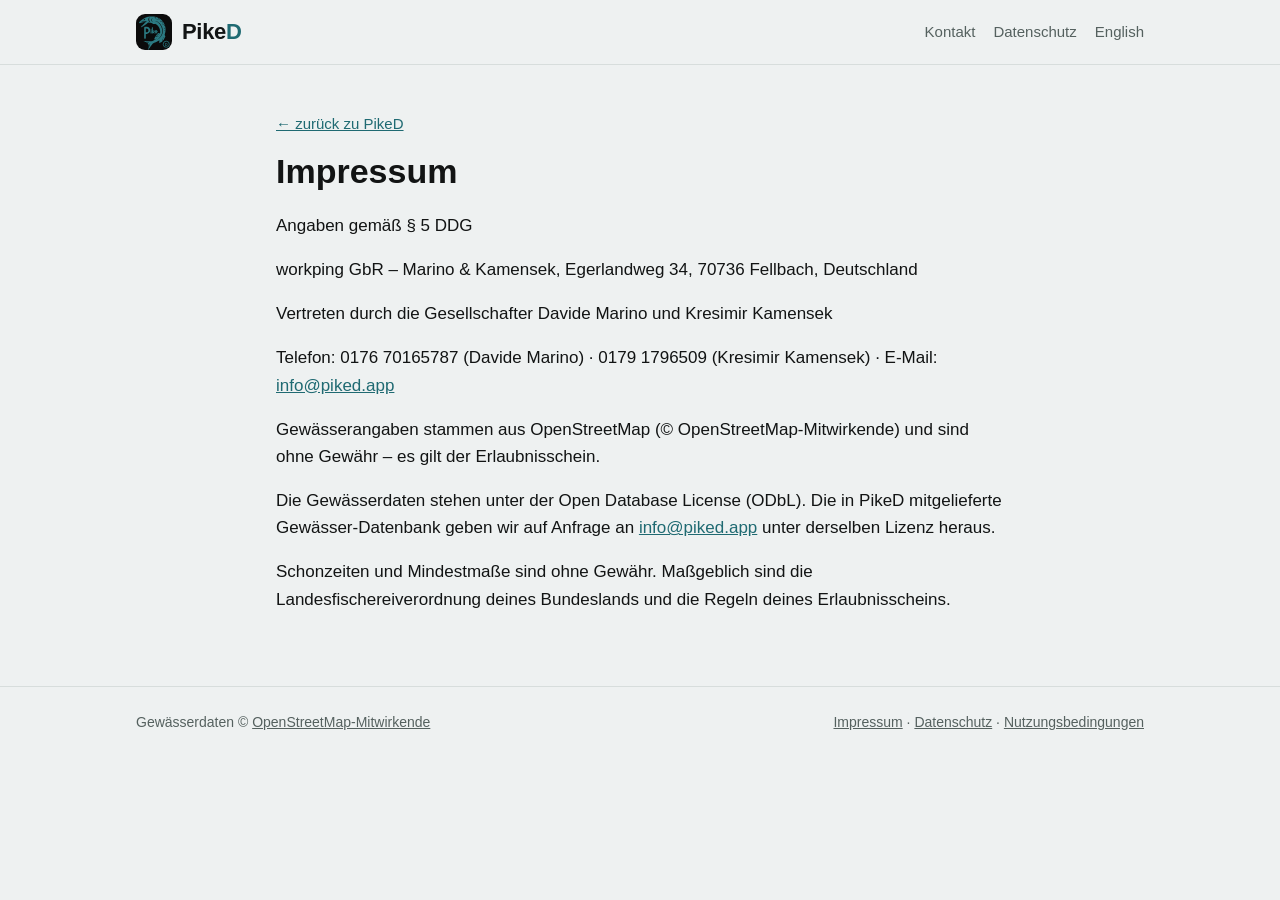
==== impressum.html @ d9c08162 "PikeD-Webseite: Startseite, Impressum, Datenschutz, Nutzungsbedingungen (DE/EN) Co-Authored-By: Clau" ====
<!DOCTYPE html>
<html lang="de">
<head>
  <meta charset="utf-8">
  <meta name="viewport" content="width=device-width, initial-scale=1">
  <title>Impressum – PikeD</title>
  <meta name="description" content="Impressum">
  <meta name="robots" content="noindex">
  <meta name="theme-color" content="#0b0b0b">
  <link rel="icon" href="logo.svg" type="image/svg+xml">
  <link rel="apple-touch-icon" href="apple-touch-icon.png">
  <link rel="stylesheet" href="stil.css">
</head>
<body>
  <header class="leiste">
    <div class="breite">
      <a class="marke" href="index.html"><img src="logo.svg" alt="" width="36" height="36"><span>Pike<span class="d">D</span></span></a>
      <nav>
        <a href="index.html#kontakt">Kontakt</a>
        <a href="datenschutz.html">Datenschutz</a>
        <a href="en/imprint.html" lang="en">English</a>
      </nav>
    </div>
  </header>
  <main class="text">
    <p class="zurueck"><a href="index.html">← zurück zu PikeD</a></p>
    <h1>Impressum</h1>
    <p>Angaben gemäß § 5 DDG</p>
    <p>workping GbR – Marino &amp; Kamensek, Egerlandweg 34, 70736 Fellbach, Deutschland</p>
    <p>Vertreten durch die Gesellschafter Davide Marino und Kresimir Kamensek</p>
    <p>Telefon: 0176 70165787 (Davide Marino) · 0179 1796509 (Kresimir Kamensek) · E-Mail: <a href="mailto:info@piked.app">info@piked.app</a></p>
    <p>Gewässerangaben stammen aus OpenStreetMap (© OpenStreetMap-Mitwirkende) und sind ohne Gewähr – es gilt der Erlaubnisschein.</p>
    <p>Die Gewässerdaten stehen unter der Open Database License (ODbL). Die in PikeD mitgelieferte Gewässer-Datenbank geben wir auf Anfrage an <a href="mailto:info@piked.app">info@piked.app</a> unter derselben Lizenz heraus.</p>
    <p>Schonzeiten und Mindestmaße sind ohne Gewähr. Maßgeblich sind die Landesfischereiverordnung deines Bundeslands und die Regeln deines Erlaubnisscheins.</p>

  </main>
  <footer>
    <div class="breite">
      <span>Gewässerdaten © <a href="https://www.openstreetmap.org/copyright">OpenStreetMap-Mitwirkende</a></span>
      <span><a href="impressum.html">Impressum</a> · <a href="datenschutz.html">Datenschutz</a> · <a href="nutzungsbedingungen.html">Nutzungsbedingungen</a></span>
    </div>
  </footer>
</body>
</html>
---- stil.css ----
/* PikeD-Webseite – Farben wie in der App (src/theme/farben.ts): dunkel mit Petrol, hell als Gegenstück */
:root {
  --hintergrund: #0b0b0b;
  --flaeche: #1a1a1a;
  --text: #f2f2f2;
  --nebentext: #a3adab;
  --akzent: #2b7a82;
  --akzent-hell: #4fa6ae;
  --rand: #2a2f2f;
  --breite: 1040px;
  color-scheme: dark;
}
@media (prefers-color-scheme: light) {
  :root {
    --hintergrund: #eef1f1;
    --flaeche: #ffffff;
    --text: #121414;
    --nebentext: #55615f;
    --akzent: #1f6a72;
    --akzent-hell: #1f6a72;
    --rand: #d7dddc;
    color-scheme: light;
  }
}

* { box-sizing: border-box; }
html { -webkit-text-size-adjust: 100%; }
body {
  margin: 0;
  background: var(--hintergrund);
  color: var(--text);
  font: 17px/1.6 -apple-system, BlinkMacSystemFont, "Segoe UI", Roboto, Helvetica, Arial, sans-serif;
}
a { color: var(--akzent-hell); }
img { max-width: 100%; height: auto; }

.breite { max-width: var(--breite); margin: 0 auto; padding: 0 16px; }

/* Kopfleiste */
.leiste { border-bottom: 1px solid var(--rand); }
.leiste .breite { display: flex; align-items: center; justify-content: space-between; gap: 12px; min-height: 64px; flex-wrap: wrap; }
.marke { display: flex; align-items: center; gap: 10px; color: var(--text); text-decoration: none; font-weight: 800; font-size: 22px; letter-spacing: -0.3px; }
.marke img { border-radius: 9px; }
.marke .d { color: var(--akzent-hell); }
.leiste nav { display: flex; flex-wrap: wrap; gap: 6px 18px; align-items: center; font-size: 15px; }
.leiste nav a { color: var(--nebentext); text-decoration: none; }
.leiste nav a:hover { color: var(--text); }

/* Startseite */
.held { padding: 64px 0 40px; display: grid; grid-template-columns: 1.3fr 1fr; gap: 40px; align-items: center; }
.held h1 { font-size: clamp(34px, 6vw, 54px); line-height: 1.08; margin: 0 0 18px; letter-spacing: -1px; text-wrap: balance; }
.held h1 span { color: var(--akzent-hell); }
.held p { font-size: 19px; color: var(--nebentext); margin: 0 0 24px; max-width: 34em; }
.held .bild { justify-self: center; }
.held .bild img { width: min(320px, 70vw); border-radius: 22%; box-shadow: 0 24px 60px rgba(0, 0, 0, 0.35); }
.schild { display: inline-block; padding: 6px 12px; border-radius: 999px; background: var(--flaeche); border: 1px solid var(--rand); color: var(--nebentext); font-size: 14px; margin-bottom: 18px; }

.kacheln { display: grid; grid-template-columns: repeat(3, 1fr); gap: 16px; padding: 24px 0 56px; }
.kachel { background: var(--flaeche); border: 1px solid var(--rand); border-radius: 18px; padding: 22px; }
.kachel h2 { font-size: 19px; margin: 0 0 8px; }
.kachel p { margin: 0; color: var(--nebentext); font-size: 16px; }
.kachel { border-top: 3px solid var(--akzent); }

.abschnitt { padding: 8px 0 56px; }
.abschnitt h2 { font-size: 26px; margin: 0 0 10px; }
.abschnitt p { color: var(--nebentext); max-width: 40em; }

/* Rechtstexte */
main.text { max-width: 760px; margin: 0 auto; padding: 32px 16px 56px; }
main.text h1 { font-size: 34px; line-height: 1.2; margin: 8px 0 20px; }
main.text h2 { font-size: 21px; margin: 32px 0 8px; }
main.text p, main.text li { color: var(--text); overflow-wrap: anywhere; }
main.text .klein { color: var(--nebentext); font-size: 15px; }
.zurueck { font-size: 15px; }

/* Fußzeile */
footer { border-top: 1px solid var(--rand); padding: 24px 0 40px; color: var(--nebentext); font-size: 14px; }
footer .breite { display: flex; justify-content: space-between; gap: 12px; flex-wrap: wrap; }
footer a { color: var(--nebentext); }

@media (max-width: 760px) {
  .held { grid-template-columns: 1fr; padding-top: 40px; }
  .held .bild { order: -1; justify-self: start; }
  .held .bild img { width: 120px; }
  .kacheln { grid-template-columns: 1fr; }
  .leiste nav { gap: 14px; }
}
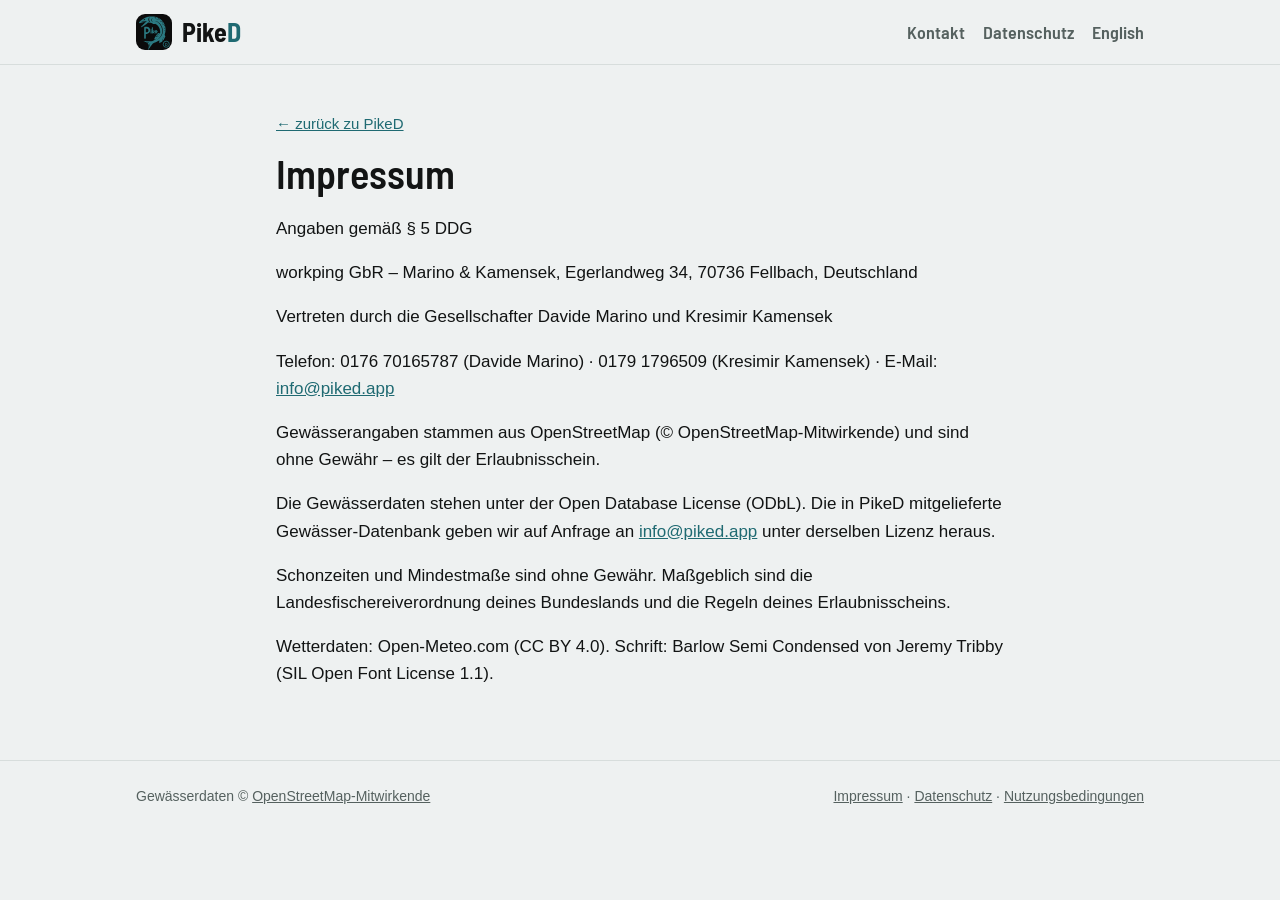
==== commit 8d093853: "Datenschutz und Impressum aus der App neu erzeugt (Prüfung 27.11.2026) Co-Authored-By: Claude Opus 5" ====
--- a/impressum.html
+++ b/impressum.html
@@ -32,6 +32,7 @@
     <p>Gewässerangaben stammen aus OpenStreetMap (© OpenStreetMap-Mitwirkende) und sind ohne Gewähr – es gilt der Erlaubnisschein.</p>
     <p>Die Gewässerdaten stehen unter der Open Database License (ODbL). Die in PikeD mitgelieferte Gewässer-Datenbank geben wir auf Anfrage an <a href="mailto:info@piked.app">info@piked.app</a> unter derselben Lizenz heraus.</p>
     <p>Schonzeiten und Mindestmaße sind ohne Gewähr. Maßgeblich sind die Landesfischereiverordnung deines Bundeslands und die Regeln deines Erlaubnisscheins.</p>
+    <p>Wetterdaten: Open-Meteo.com (CC BY 4.0). Schrift: Barlow Semi Condensed von Jeremy Tribby (SIL Open Font License 1.1).</p>
 
   </main>
   <footer>
--- a/stil.css
+++ b/stil.css
@@ -1,4 +1,8 @@
-/* PikeD-Webseite – Farben wie in der App (src/theme/farben.ts): dunkel mit Petrol, hell als Gegenstück */
+/* PikeD-Webseite – Farben wie in der App (src/theme/farben.ts): dunkel mit Petrol, hell als Gegenstück.
+   Marken-Schrift „Barlow Semi Condensed“ wie CarpD (freie Lizenz OFL, Dateien in schrift/) für Überschriften,
+   Marke, Navigation und Kachel-Titel; längere Texte in der Schrift des Geräts. Keine fremden Server. */
+@font-face { font-family: "Barlow Semi Condensed"; src: url("schrift/BarlowSemiCondensed-SemiBold.ttf") format("truetype"); font-weight: 600; font-display: swap; }
+@font-face { font-family: "Barlow Semi Condensed"; src: url("schrift/BarlowSemiCondensed-Bold.ttf") format("truetype"); font-weight: 700; font-display: swap; }
 :root {
   --hintergrund: #0b0b0b;
   --flaeche: #1a1a1a;
@@ -8,6 +12,7 @@
   --akzent-hell: #4fa6ae;
   --rand: #2a2f2f;
   --breite: 1040px;
+  --marke: "Barlow Semi Condensed", -apple-system, BlinkMacSystemFont, "Segoe UI", Roboto, sans-serif;
   color-scheme: dark;
 }
 @media (prefers-color-scheme: light) {
@@ -30,7 +35,9 @@
   background: var(--hintergrund);
   color: var(--text);
   font: 17px/1.6 -apple-system, BlinkMacSystemFont, "Segoe UI", Roboto, Helvetica, Arial, sans-serif;
+  -webkit-font-smoothing: antialiased;
 }
+h1, h2, h3 { font-family: var(--marke); font-weight: 600; letter-spacing: 0; }
 a { color: var(--akzent-hell); }
 img { max-width: 100%; height: auto; }
 
@@ -39,36 +46,36 @@
 /* Kopfleiste */
 .leiste { border-bottom: 1px solid var(--rand); }
 .leiste .breite { display: flex; align-items: center; justify-content: space-between; gap: 12px; min-height: 64px; flex-wrap: wrap; }
-.marke { display: flex; align-items: center; gap: 10px; color: var(--text); text-decoration: none; font-weight: 800; font-size: 22px; letter-spacing: -0.3px; }
+.marke { display: flex; align-items: center; gap: 10px; color: var(--text); text-decoration: none; font-family: var(--marke); font-weight: 700; font-size: 26px; }
 .marke img { border-radius: 9px; }
 .marke .d { color: var(--akzent-hell); }
-.leiste nav { display: flex; flex-wrap: wrap; gap: 6px 18px; align-items: center; font-size: 15px; }
+.leiste nav { display: flex; flex-wrap: wrap; gap: 6px 18px; align-items: center; font-family: var(--marke); font-weight: 600; font-size: 18px; }
 .leiste nav a { color: var(--nebentext); text-decoration: none; }
 .leiste nav a:hover { color: var(--text); }
 
 /* Startseite */
 .held { padding: 64px 0 40px; display: grid; grid-template-columns: 1.3fr 1fr; gap: 40px; align-items: center; }
-.held h1 { font-size: clamp(34px, 6vw, 54px); line-height: 1.08; margin: 0 0 18px; letter-spacing: -1px; text-wrap: balance; }
+.held h1 { font-size: clamp(40px, 7vw, 64px); line-height: 1.02; margin: 0 0 18px; font-weight: 700; text-wrap: balance; }
 .held h1 span { color: var(--akzent-hell); }
 .held p { font-size: 19px; color: var(--nebentext); margin: 0 0 24px; max-width: 34em; }
 .held .bild { justify-self: center; }
 .held .bild img { width: min(320px, 70vw); border-radius: 22%; box-shadow: 0 24px 60px rgba(0, 0, 0, 0.35); }
-.schild { display: inline-block; padding: 6px 12px; border-radius: 999px; background: var(--flaeche); border: 1px solid var(--rand); color: var(--nebentext); font-size: 14px; margin-bottom: 18px; }
+.schild { display: inline-block; padding: 6px 12px; border-radius: 999px; background: var(--flaeche); border: 1px solid var(--rand); color: var(--nebentext); font-family: var(--marke); font-weight: 600; font-size: 16px; letter-spacing: 0.3px; margin-bottom: 18px; }
 
 .kacheln { display: grid; grid-template-columns: repeat(3, 1fr); gap: 16px; padding: 24px 0 56px; }
 .kachel { background: var(--flaeche); border: 1px solid var(--rand); border-radius: 18px; padding: 22px; }
-.kachel h2 { font-size: 19px; margin: 0 0 8px; }
+.kachel h2 { font-size: 23px; line-height: 1.15; margin: 0 0 8px; }
 .kachel p { margin: 0; color: var(--nebentext); font-size: 16px; }
 .kachel { border-top: 3px solid var(--akzent); }
 
 .abschnitt { padding: 8px 0 56px; }
-.abschnitt h2 { font-size: 26px; margin: 0 0 10px; }
+.abschnitt h2 { font-size: 32px; margin: 0 0 10px; }
 .abschnitt p { color: var(--nebentext); max-width: 40em; }
 
 /* Rechtstexte */
 main.text { max-width: 760px; margin: 0 auto; padding: 32px 16px 56px; }
-main.text h1 { font-size: 34px; line-height: 1.2; margin: 8px 0 20px; }
-main.text h2 { font-size: 21px; margin: 32px 0 8px; }
+main.text h1 { font-size: 40px; line-height: 1.1; margin: 8px 0 20px; }
+main.text h2 { font-size: 24px; line-height: 1.2; margin: 32px 0 8px; }
 main.text p, main.text li { color: var(--text); overflow-wrap: anywhere; }
 main.text .klein { color: var(--nebentext); font-size: 15px; }
 .zurueck { font-size: 15px; }
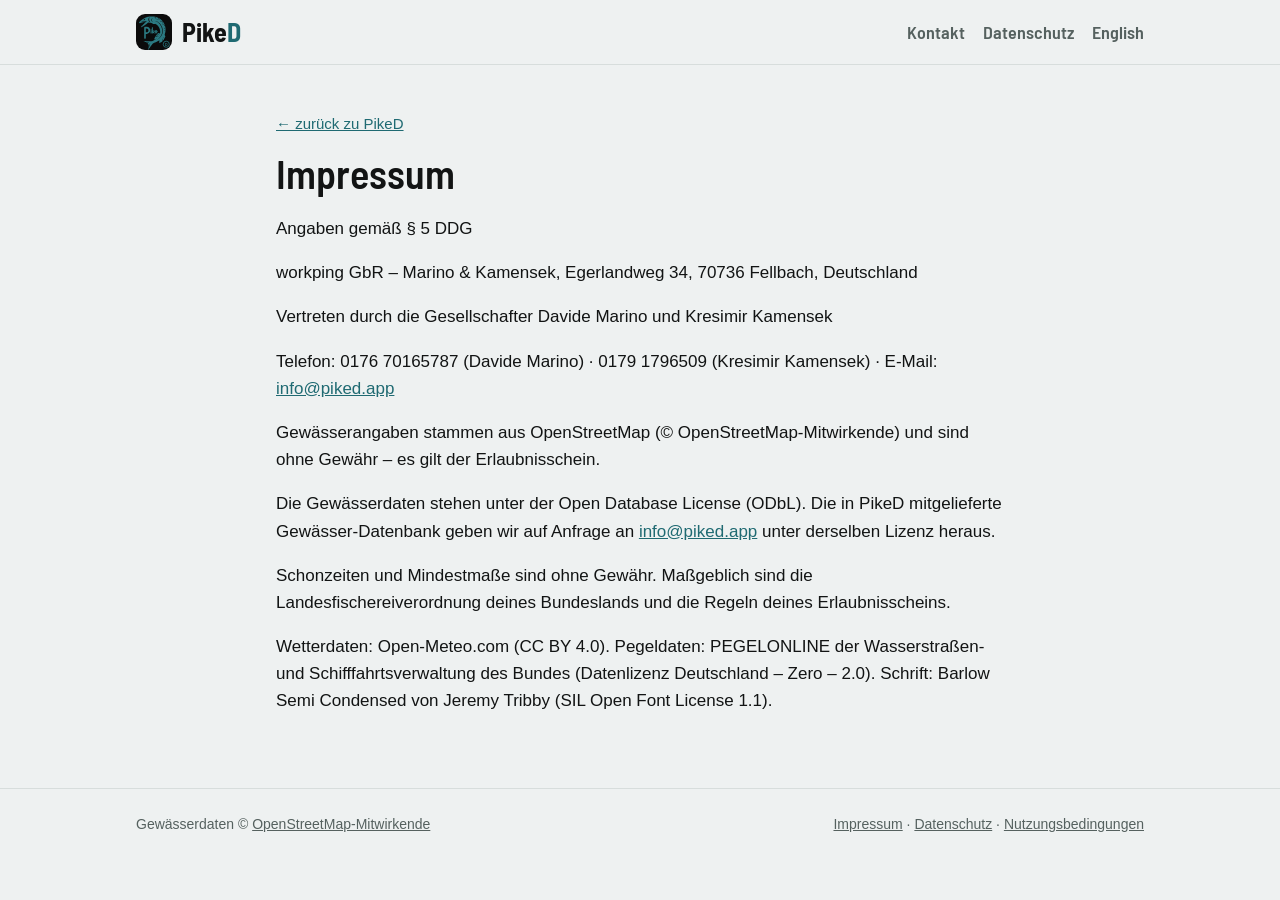
==== commit 7e3dc396: "Datenschutz/Impressum: PEGELONLINE Co-Authored-By: Claude Opus 5.5 <noreply@anthropic.com>" ====
--- a/impressum.html
+++ b/impressum.html
@@ -32,7 +32,7 @@
     <p>Gewässerangaben stammen aus OpenStreetMap (© OpenStreetMap-Mitwirkende) und sind ohne Gewähr – es gilt der Erlaubnisschein.</p>
     <p>Die Gewässerdaten stehen unter der Open Database License (ODbL). Die in PikeD mitgelieferte Gewässer-Datenbank geben wir auf Anfrage an <a href="mailto:info@piked.app">info@piked.app</a> unter derselben Lizenz heraus.</p>
     <p>Schonzeiten und Mindestmaße sind ohne Gewähr. Maßgeblich sind die Landesfischereiverordnung deines Bundeslands und die Regeln deines Erlaubnisscheins.</p>
-    <p>Wetterdaten: Open-Meteo.com (CC BY 4.0). Schrift: Barlow Semi Condensed von Jeremy Tribby (SIL Open Font License 1.1).</p>
+    <p>Wetterdaten: Open-Meteo.com (CC BY 4.0). Pegeldaten: PEGELONLINE der Wasserstraßen- und Schifffahrtsverwaltung des Bundes (Datenlizenz Deutschland – Zero – 2.0). Schrift: Barlow Semi Condensed von Jeremy Tribby (SIL Open Font License 1.1).</p>
 
   </main>
   <footer>
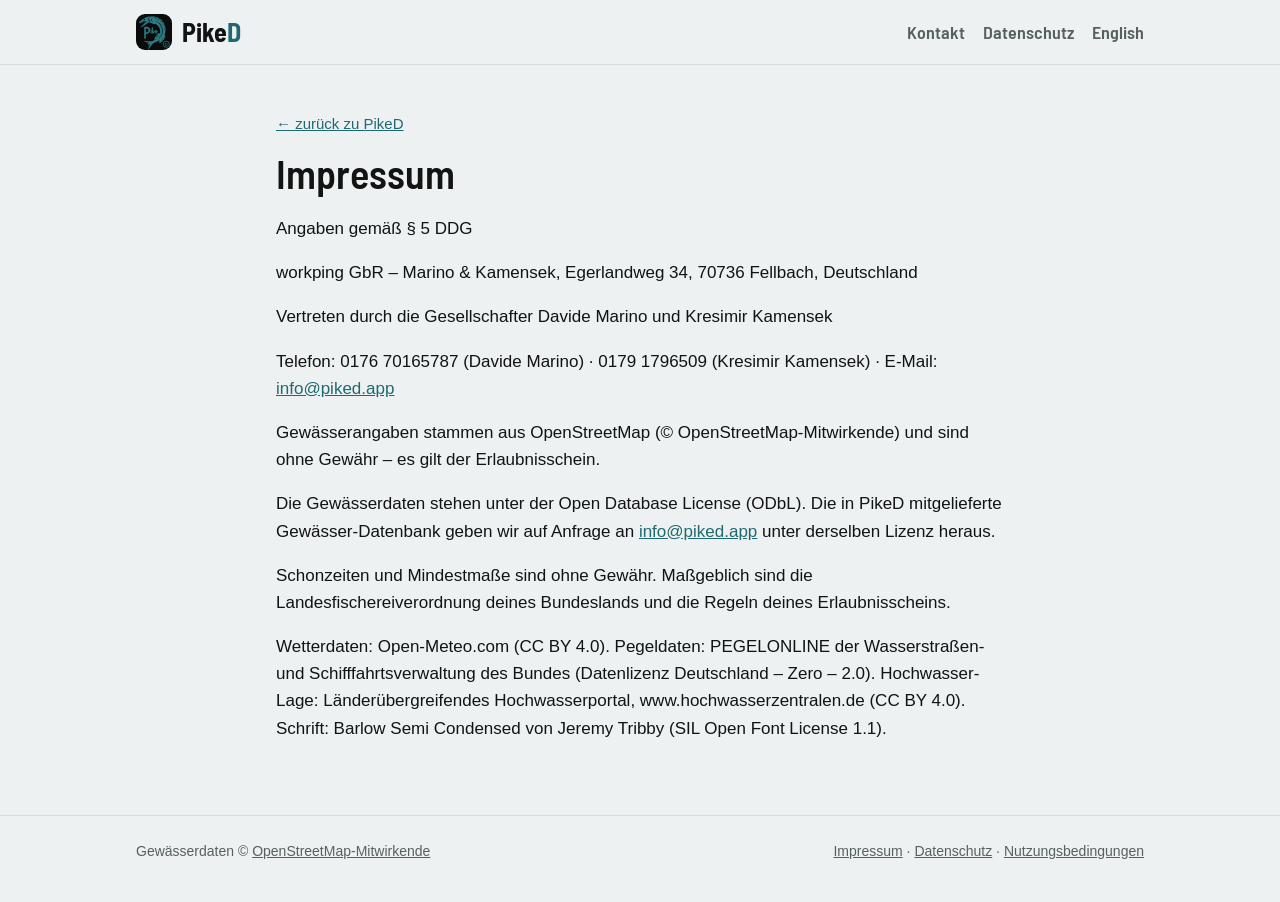
==== commit 8a6515e1: "Datenschutz/Impressum: Hochwasserportal Co-Authored-By: Claude Opus 5.5 <noreply@anthropic.com>" ====
--- a/impressum.html
+++ b/impressum.html
@@ -32,7 +32,7 @@
     <p>Gewässerangaben stammen aus OpenStreetMap (© OpenStreetMap-Mitwirkende) und sind ohne Gewähr – es gilt der Erlaubnisschein.</p>
     <p>Die Gewässerdaten stehen unter der Open Database License (ODbL). Die in PikeD mitgelieferte Gewässer-Datenbank geben wir auf Anfrage an <a href="mailto:info@piked.app">info@piked.app</a> unter derselben Lizenz heraus.</p>
     <p>Schonzeiten und Mindestmaße sind ohne Gewähr. Maßgeblich sind die Landesfischereiverordnung deines Bundeslands und die Regeln deines Erlaubnisscheins.</p>
-    <p>Wetterdaten: Open-Meteo.com (CC BY 4.0). Pegeldaten: PEGELONLINE der Wasserstraßen- und Schifffahrtsverwaltung des Bundes (Datenlizenz Deutschland – Zero – 2.0). Schrift: Barlow Semi Condensed von Jeremy Tribby (SIL Open Font License 1.1).</p>
+    <p>Wetterdaten: Open-Meteo.com (CC BY 4.0). Pegeldaten: PEGELONLINE der Wasserstraßen- und Schifffahrtsverwaltung des Bundes (Datenlizenz Deutschland – Zero – 2.0). Hochwasser-Lage: Länderübergreifendes Hochwasserportal, www.hochwasserzentralen.de (CC BY 4.0). Schrift: Barlow Semi Condensed von Jeremy Tribby (SIL Open Font License 1.1).</p>
 
   </main>
   <footer>
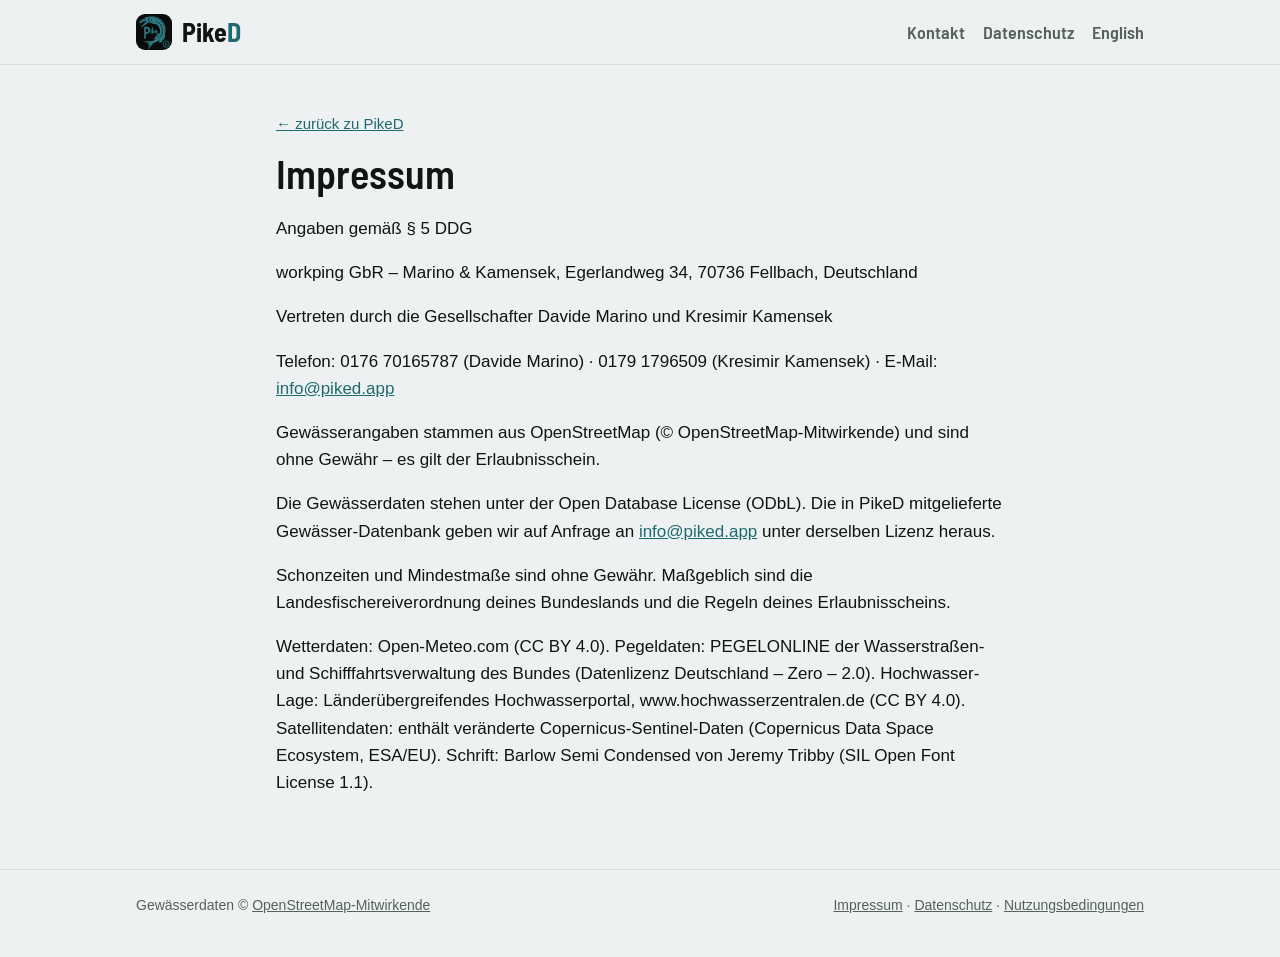
==== commit a0f92e77: "Datenschutz/Impressum: Satellitendaten (Copernicus) Co-Authored-By: Claude Opus 5.5 <noreply@anthrop" ====
--- a/impressum.html
+++ b/impressum.html
@@ -32,7 +32,7 @@
     <p>Gewässerangaben stammen aus OpenStreetMap (© OpenStreetMap-Mitwirkende) und sind ohne Gewähr – es gilt der Erlaubnisschein.</p>
     <p>Die Gewässerdaten stehen unter der Open Database License (ODbL). Die in PikeD mitgelieferte Gewässer-Datenbank geben wir auf Anfrage an <a href="mailto:info@piked.app">info@piked.app</a> unter derselben Lizenz heraus.</p>
     <p>Schonzeiten und Mindestmaße sind ohne Gewähr. Maßgeblich sind die Landesfischereiverordnung deines Bundeslands und die Regeln deines Erlaubnisscheins.</p>
-    <p>Wetterdaten: Open-Meteo.com (CC BY 4.0). Pegeldaten: PEGELONLINE der Wasserstraßen- und Schifffahrtsverwaltung des Bundes (Datenlizenz Deutschland – Zero – 2.0). Hochwasser-Lage: Länderübergreifendes Hochwasserportal, www.hochwasserzentralen.de (CC BY 4.0). Schrift: Barlow Semi Condensed von Jeremy Tribby (SIL Open Font License 1.1).</p>
+    <p>Wetterdaten: Open-Meteo.com (CC BY 4.0). Pegeldaten: PEGELONLINE der Wasserstraßen- und Schifffahrtsverwaltung des Bundes (Datenlizenz Deutschland – Zero – 2.0). Hochwasser-Lage: Länderübergreifendes Hochwasserportal, www.hochwasserzentralen.de (CC BY 4.0). Satellitendaten: enthält veränderte Copernicus-Sentinel-Daten (Copernicus Data Space Ecosystem, ESA/EU). Schrift: Barlow Semi Condensed von Jeremy Tribby (SIL Open Font License 1.1).</p>
 
   </main>
   <footer>
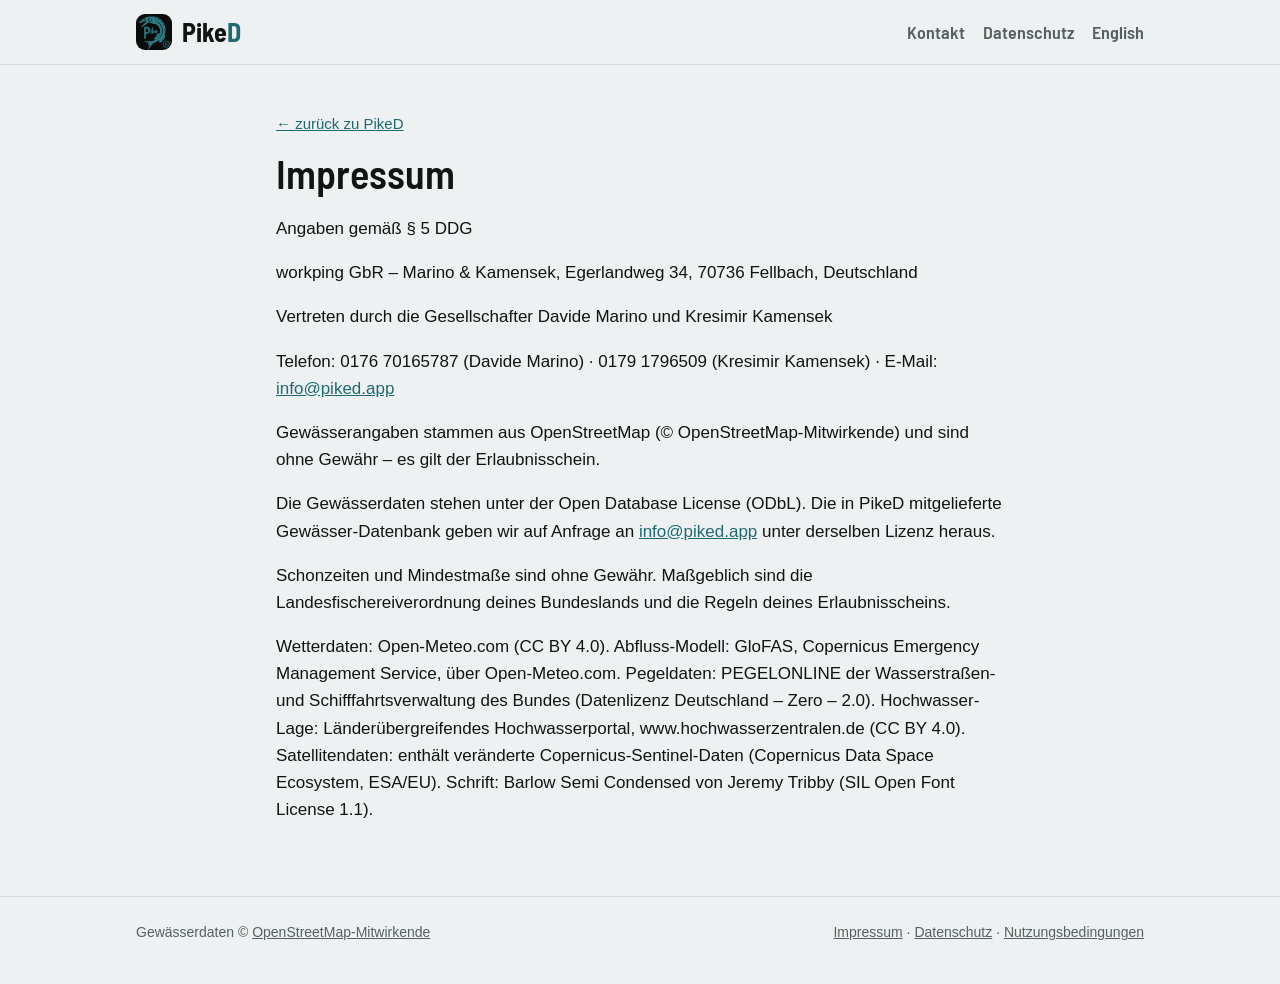
==== commit c7f3ace1: "Datenschutz: Strömung (Open-Meteo Flood API, GloFAS) Co-Authored-By: Claude Opus 5.5 <noreply@anthro" ====
--- a/impressum.html
+++ b/impressum.html
@@ -32,7 +32,7 @@
     <p>Gewässerangaben stammen aus OpenStreetMap (© OpenStreetMap-Mitwirkende) und sind ohne Gewähr – es gilt der Erlaubnisschein.</p>
     <p>Die Gewässerdaten stehen unter der Open Database License (ODbL). Die in PikeD mitgelieferte Gewässer-Datenbank geben wir auf Anfrage an <a href="mailto:info@piked.app">info@piked.app</a> unter derselben Lizenz heraus.</p>
     <p>Schonzeiten und Mindestmaße sind ohne Gewähr. Maßgeblich sind die Landesfischereiverordnung deines Bundeslands und die Regeln deines Erlaubnisscheins.</p>
-    <p>Wetterdaten: Open-Meteo.com (CC BY 4.0). Pegeldaten: PEGELONLINE der Wasserstraßen- und Schifffahrtsverwaltung des Bundes (Datenlizenz Deutschland – Zero – 2.0). Hochwasser-Lage: Länderübergreifendes Hochwasserportal, www.hochwasserzentralen.de (CC BY 4.0). Satellitendaten: enthält veränderte Copernicus-Sentinel-Daten (Copernicus Data Space Ecosystem, ESA/EU). Schrift: Barlow Semi Condensed von Jeremy Tribby (SIL Open Font License 1.1).</p>
+    <p>Wetterdaten: Open-Meteo.com (CC BY 4.0). Abfluss-Modell: GloFAS, Copernicus Emergency Management Service, über Open-Meteo.com. Pegeldaten: PEGELONLINE der Wasserstraßen- und Schifffahrtsverwaltung des Bundes (Datenlizenz Deutschland – Zero – 2.0). Hochwasser-Lage: Länderübergreifendes Hochwasserportal, www.hochwasserzentralen.de (CC BY 4.0). Satellitendaten: enthält veränderte Copernicus-Sentinel-Daten (Copernicus Data Space Ecosystem, ESA/EU). Schrift: Barlow Semi Condensed von Jeremy Tribby (SIL Open Font License 1.1).</p>
 
   </main>
   <footer>
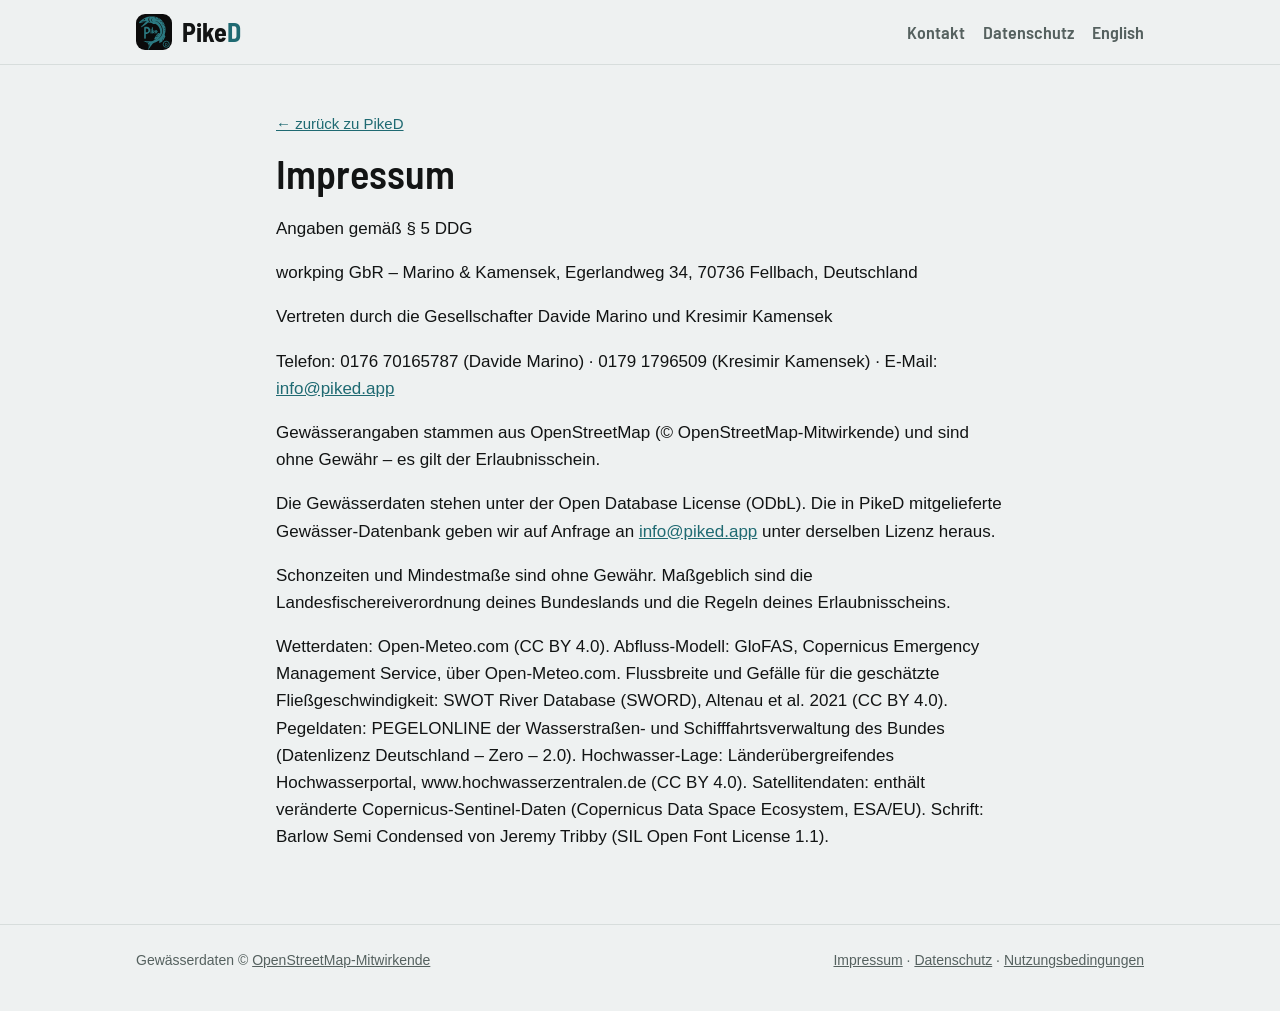
==== commit e2068f48: "Lizenzen: SWORD (Flussbreite und Gefälle, CC BY 4.0) Co-Authored-By: Claude Opus 5.5 <noreply@anthro" ====
--- a/impressum.html
+++ b/impressum.html
@@ -32,7 +32,7 @@
     <p>Gewässerangaben stammen aus OpenStreetMap (© OpenStreetMap-Mitwirkende) und sind ohne Gewähr – es gilt der Erlaubnisschein.</p>
     <p>Die Gewässerdaten stehen unter der Open Database License (ODbL). Die in PikeD mitgelieferte Gewässer-Datenbank geben wir auf Anfrage an <a href="mailto:info@piked.app">info@piked.app</a> unter derselben Lizenz heraus.</p>
     <p>Schonzeiten und Mindestmaße sind ohne Gewähr. Maßgeblich sind die Landesfischereiverordnung deines Bundeslands und die Regeln deines Erlaubnisscheins.</p>
-    <p>Wetterdaten: Open-Meteo.com (CC BY 4.0). Abfluss-Modell: GloFAS, Copernicus Emergency Management Service, über Open-Meteo.com. Pegeldaten: PEGELONLINE der Wasserstraßen- und Schifffahrtsverwaltung des Bundes (Datenlizenz Deutschland – Zero – 2.0). Hochwasser-Lage: Länderübergreifendes Hochwasserportal, www.hochwasserzentralen.de (CC BY 4.0). Satellitendaten: enthält veränderte Copernicus-Sentinel-Daten (Copernicus Data Space Ecosystem, ESA/EU). Schrift: Barlow Semi Condensed von Jeremy Tribby (SIL Open Font License 1.1).</p>
+    <p>Wetterdaten: Open-Meteo.com (CC BY 4.0). Abfluss-Modell: GloFAS, Copernicus Emergency Management Service, über Open-Meteo.com. Flussbreite und Gefälle für die geschätzte Fließgeschwindigkeit: SWOT River Database (SWORD), Altenau et al. 2021 (CC BY 4.0). Pegeldaten: PEGELONLINE der Wasserstraßen- und Schifffahrtsverwaltung des Bundes (Datenlizenz Deutschland – Zero – 2.0). Hochwasser-Lage: Länderübergreifendes Hochwasserportal, www.hochwasserzentralen.de (CC BY 4.0). Satellitendaten: enthält veränderte Copernicus-Sentinel-Daten (Copernicus Data Space Ecosystem, ESA/EU). Schrift: Barlow Semi Condensed von Jeremy Tribby (SIL Open Font License 1.1).</p>
 
   </main>
   <footer>
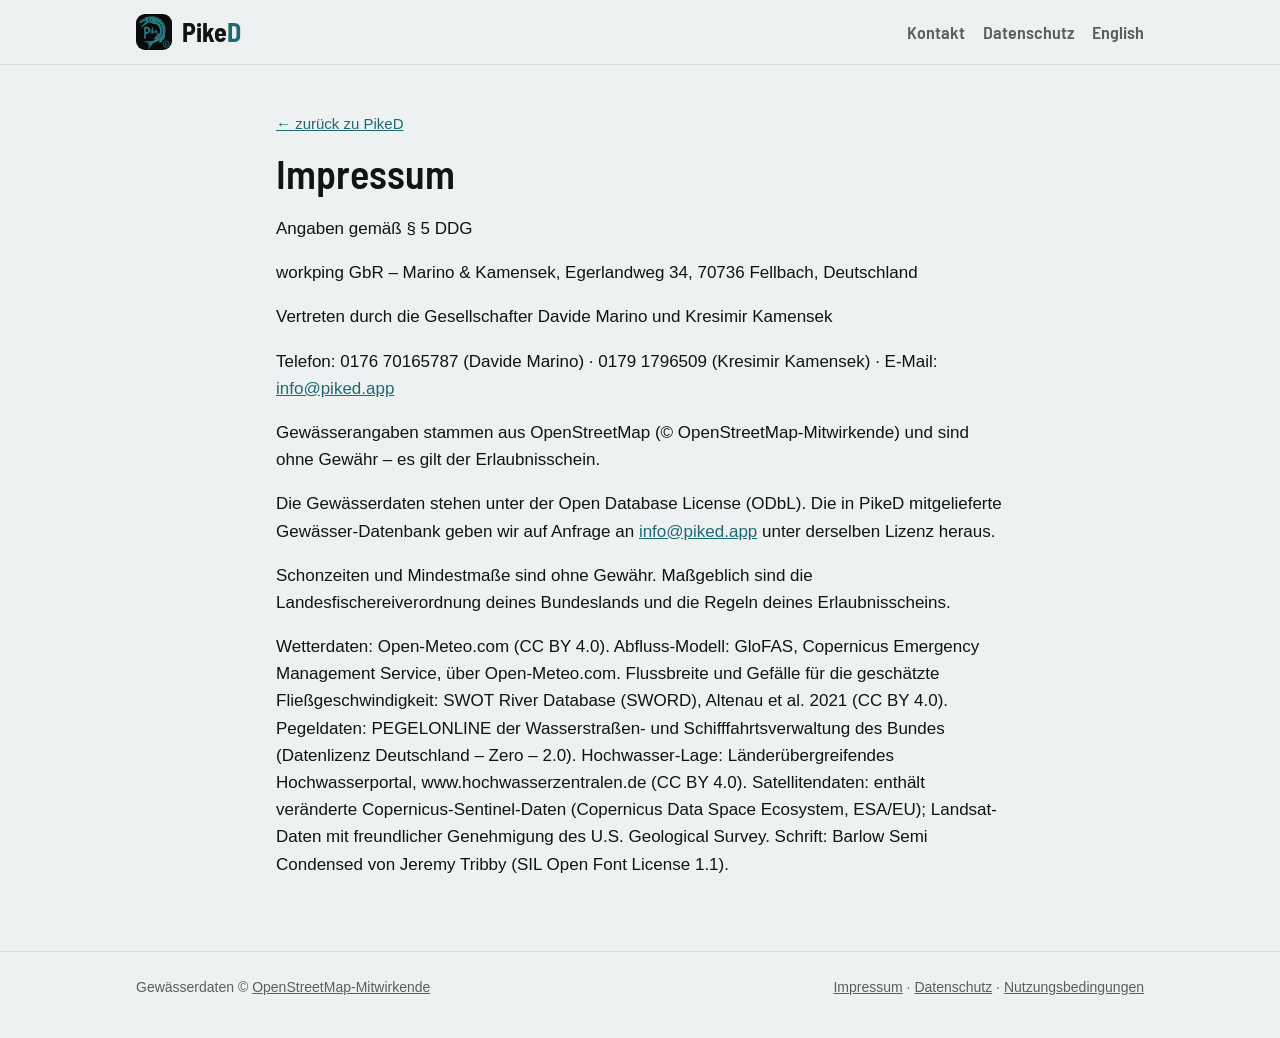
==== commit d3ba8101: "Datenschutz: Satellit mit Umriss (OpenStreetMap) und Wärmebildern (Landsat) Co-Authored-By: Claude O" ====
--- a/impressum.html
+++ b/impressum.html
@@ -32,7 +32,7 @@
     <p>Gewässerangaben stammen aus OpenStreetMap (© OpenStreetMap-Mitwirkende) und sind ohne Gewähr – es gilt der Erlaubnisschein.</p>
     <p>Die Gewässerdaten stehen unter der Open Database License (ODbL). Die in PikeD mitgelieferte Gewässer-Datenbank geben wir auf Anfrage an <a href="mailto:info@piked.app">info@piked.app</a> unter derselben Lizenz heraus.</p>
     <p>Schonzeiten und Mindestmaße sind ohne Gewähr. Maßgeblich sind die Landesfischereiverordnung deines Bundeslands und die Regeln deines Erlaubnisscheins.</p>
-    <p>Wetterdaten: Open-Meteo.com (CC BY 4.0). Abfluss-Modell: GloFAS, Copernicus Emergency Management Service, über Open-Meteo.com. Flussbreite und Gefälle für die geschätzte Fließgeschwindigkeit: SWOT River Database (SWORD), Altenau et al. 2021 (CC BY 4.0). Pegeldaten: PEGELONLINE der Wasserstraßen- und Schifffahrtsverwaltung des Bundes (Datenlizenz Deutschland – Zero – 2.0). Hochwasser-Lage: Länderübergreifendes Hochwasserportal, www.hochwasserzentralen.de (CC BY 4.0). Satellitendaten: enthält veränderte Copernicus-Sentinel-Daten (Copernicus Data Space Ecosystem, ESA/EU). Schrift: Barlow Semi Condensed von Jeremy Tribby (SIL Open Font License 1.1).</p>
+    <p>Wetterdaten: Open-Meteo.com (CC BY 4.0). Abfluss-Modell: GloFAS, Copernicus Emergency Management Service, über Open-Meteo.com. Flussbreite und Gefälle für die geschätzte Fließgeschwindigkeit: SWOT River Database (SWORD), Altenau et al. 2021 (CC BY 4.0). Pegeldaten: PEGELONLINE der Wasserstraßen- und Schifffahrtsverwaltung des Bundes (Datenlizenz Deutschland – Zero – 2.0). Hochwasser-Lage: Länderübergreifendes Hochwasserportal, www.hochwasserzentralen.de (CC BY 4.0). Satellitendaten: enthält veränderte Copernicus-Sentinel-Daten (Copernicus Data Space Ecosystem, ESA/EU); Landsat-Daten mit freundlicher Genehmigung des U.S. Geological Survey. Schrift: Barlow Semi Condensed von Jeremy Tribby (SIL Open Font License 1.1).</p>
 
   </main>
   <footer>
